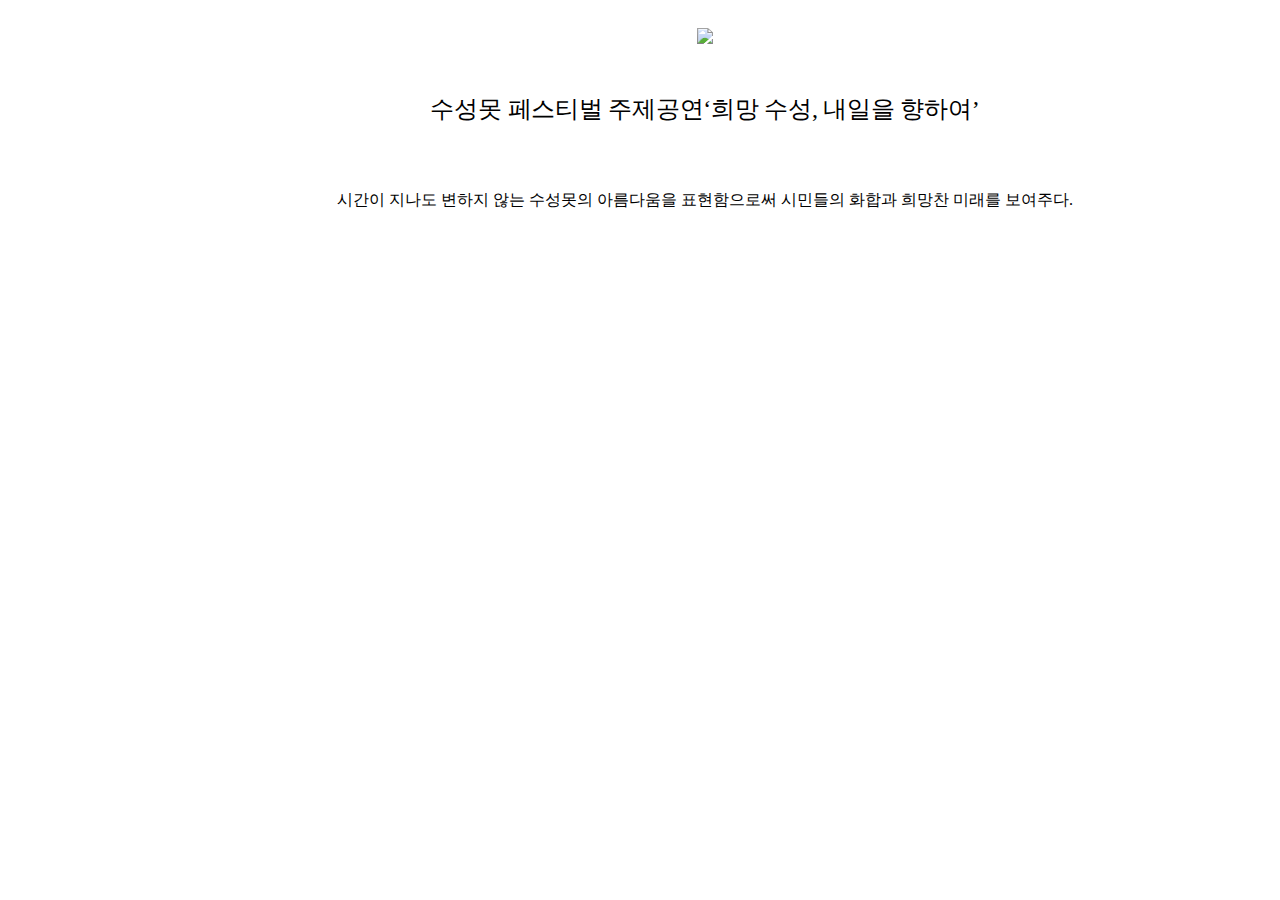
==== is.html @ dafed20f "html 추가" ====
<!DOCTYPE html>
<html lang="ko">
<head>
    <meta charset="UTF-8">
    <meta name="viewport" content="width=device-width, initial-scale=1.0">
    <title>Document</title>

    <link rel="stylesheet" href="css/font.css">
    <link rel="stylesheet" href="css/is.css">
    <link rel="stylesheet" href="css/reset.css">
</head>
<body>
    <div class="frame">
        <img class="program" src="images/performance program.png">
        <p class="div">
            <span class="text-wrapper">수성못 페스티벌 주제공연</span><span class="span">‘희망 수성, 내일을 향하여’</span>
            <p class="p">시간이 지나도 변하지 않는 수성못의 아름다움을 표현함으로써 시민들의 화합과 희망찬 미래를 보여주다.</p>
        </p>
    </div>
</body>
</html>
---- css/font.css ----
@font-face {
  font-family: "Pretendard-Regular";
  src: url("https://fastly.jsdelivr.net/gh/Project-Noonnu/noonfonts_2107@1.1/Pretendard-Regular.woff")
    format("woff");
  font-weight: 400;
  font-style: normal;
}
@font-face {
  font-family: "Pretendard";
  src: url("/fonts/Pretendard-Regular.woff2") format("woff2"),
    url("/fonts/Pretendard-Regular.woff") format("woff");
  font-weight: normal;
  font-style: normal;
}

@font-face {
  font-family: "Pretendard";
  src: url("/fonts/Pretendard-Bold.woff2") format("woff2"),
    url("/fonts/Pretendard-Bold.woff") format("woff");
  font-weight: bold;
  font-style: normal;
}
---- css/is.css ----
.frame {
  position: relative;
  width: 100%;
  display: flex;
  gap: 25px;
  align-items: center;
  flex-direction: column;
  padding: 20px 65px;
}
.frame .program {
    position: relative;
    flex: 0 0 auto;
}

.frame .div {
    font-size: 24px;
    letter-spacing: -0.24px;
}
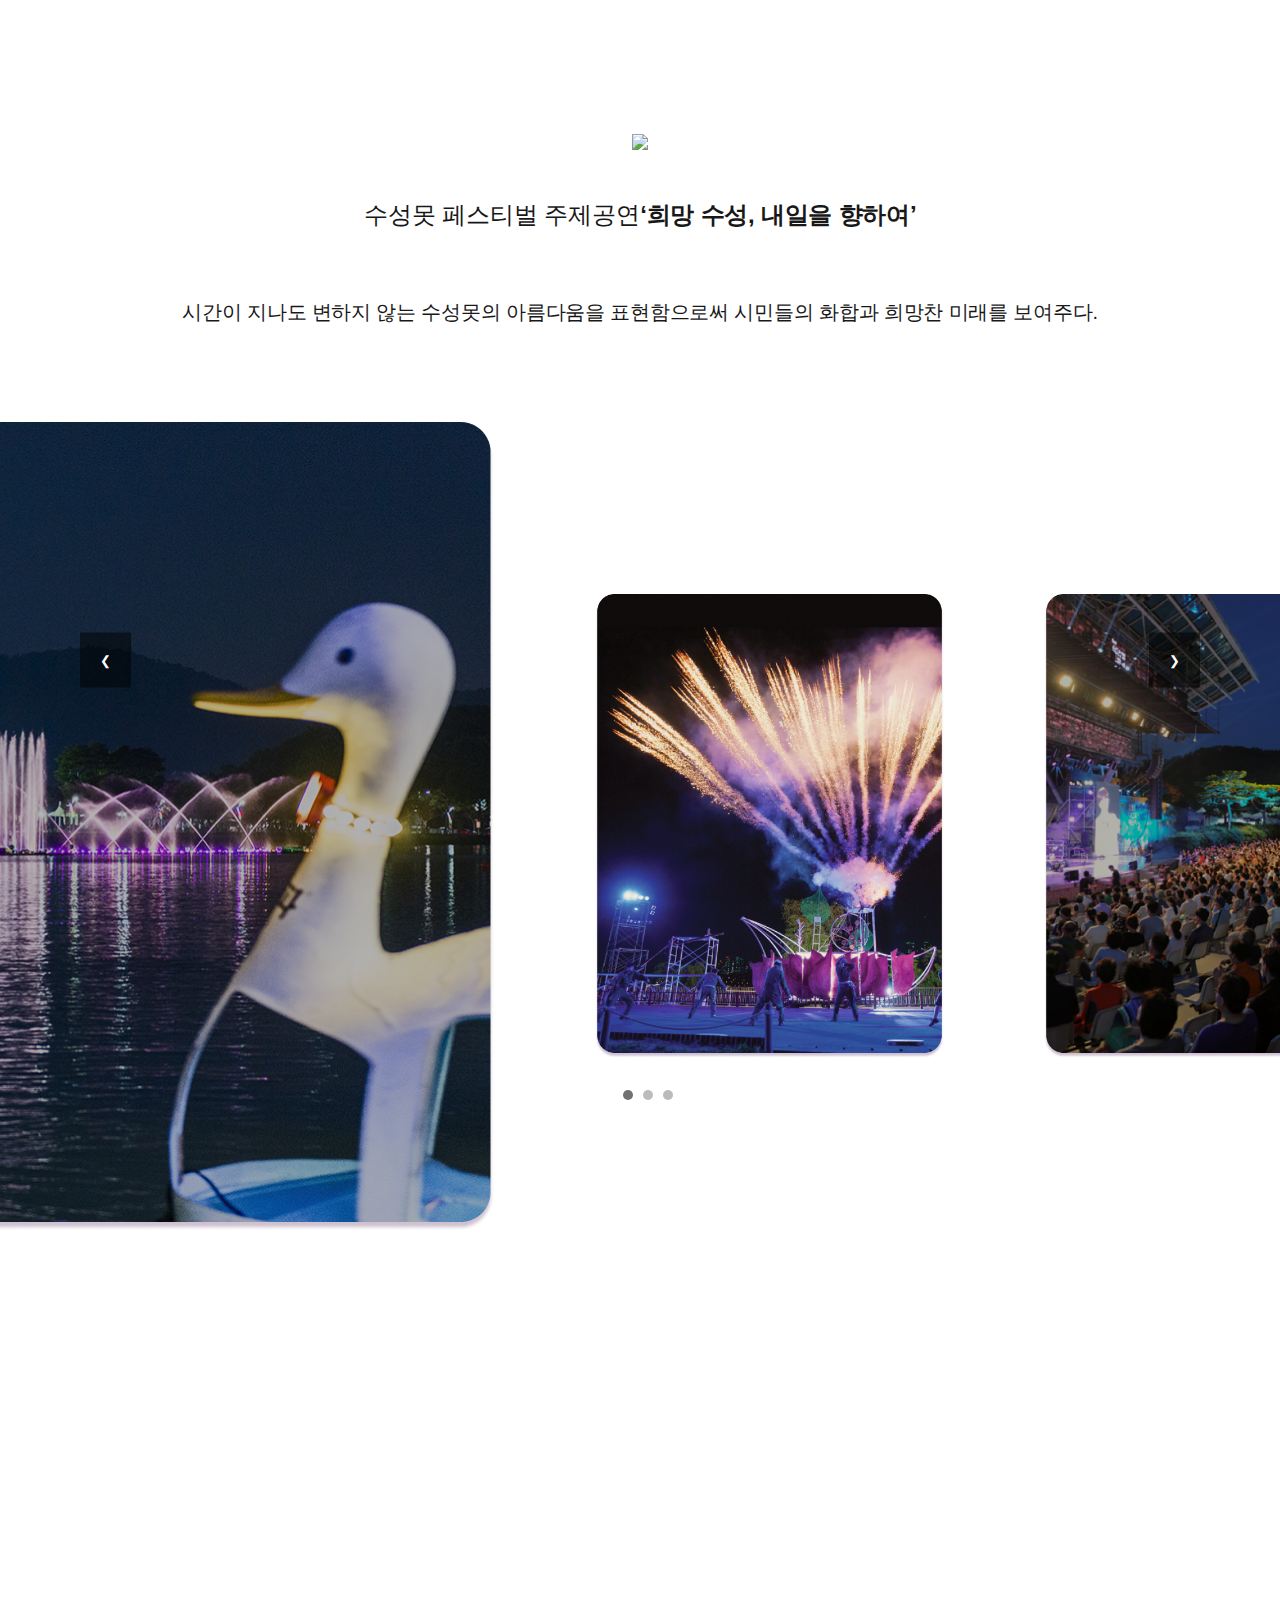
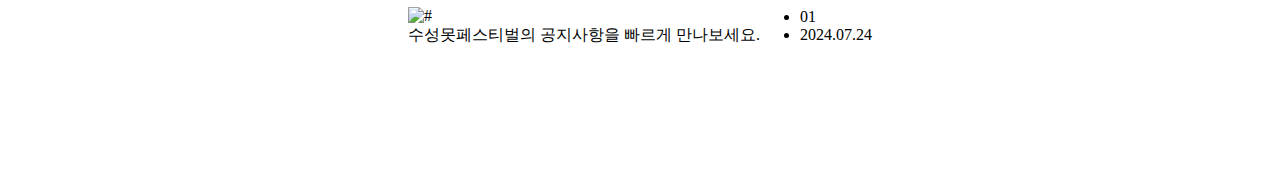
==== commit 43c91c01: "js 추가" ====
--- a/is.html
+++ b/is.html
@@ -4,10 +4,10 @@
     <meta charset="UTF-8">
     <meta name="viewport" content="width=device-width, initial-scale=1.0">
     <title>Document</title>
-
+    <link rel="stylesheet" href="css/reset.css">
     <link rel="stylesheet" href="css/font.css">
     <link rel="stylesheet" href="css/is.css">
-    <link rel="stylesheet" href="css/reset.css">
+    <script src="js/is.js"></script>
 </head>
 <body>
     <div class="frame">
@@ -17,5 +17,32 @@
             <p class="p">시간이 지나도 변하지 않는 수성못의 아름다움을 표현함으로써 시민들의 화합과 희망찬 미래를 보여주다.</p>
         </p>
     </div>
+    <button class="slide-button prev">&#10094;</button>
+    <div class="slide-container">
+        <div class="slide-sub">
+            <a href="#"><img src="images/slide-menu.png" alt="이미지1"></a>
+            <a href="#"><img src="images/slide-menu2.png" alt="이미지2"></a>
+            <a href="#"><img src="images/slide-menu3.png" alt="이미지3"></a>
+        </div>
+    </div>
+    <button class="slide-button next">&#10095;</button>
+    <div class="dots">
+        <span class="dot"></span>
+        <span class="dot"></span>
+        <span class="dot"></span>
+    </div>
+<div class="graph">
+    <div class="notice">
+        <img src="images/Notice.png" alt="#">
+        <div class="tet-not">수성못페스티벌의 공지사항을 빠르게 만나보세요.</div>
+    </div>
+    <div class="not-box">
+        <ul>
+            <li class="tet-not">01</li>
+            <li class="tet-not1">2024.07.24</li>
+        </ul>
+        <div class="tet-not"></div>
+    </div>
+</div>
 </body>
 </html>--- a/css/font.css
+++ b/css/font.css
@@ -20,3 +20,5 @@
   font-weight: bold;
   font-style: normal;
 }
+
+@import url("https://fonts.googleapis.com/css2?family=Nanum+Brush+Script&display=swap");
--- a/css/is.css
+++ b/css/is.css
@@ -1,18 +1,143 @@
+
 .frame {
   position: relative;
   width: 100%;
   display: flex;
+  top: 126px;
   gap: 25px;
   align-items: center;
   flex-direction: column;
-  padding: 20px 65px;
+  text-align: center;
 }
 .frame .program {
     position: relative;
-    flex: 0 0 auto;
+    /* flex: 0 0 auto;/ */
 }
 
 .frame .div {
+    position: relative;
+    font-family: "pretendard-Regular", Helvetica;
     font-size: 24px;
+    font-weight: 400;
+    line-height: normal;
+    color: #181818;
+    text-align: center;
     letter-spacing: -0.24px;
+}
+
+.frame .text-wrapper {
+  letter-spacing: -0.06px;
+}
+
+.frame .span {
+  font-weight: bold;
+}
+
+.frame .p {
+  position: relative;
+  font-family: "pretendard-Regular", Helvetica;
+  font-size: 20px;
+  font-weight: 400;
+  line-height: 25px;
+  color: #181818;
+  text-align: center;
+  letter-spacing: -0.2px;
+}
+
+.slide-container {
+  position: relative;
+  width: 100%;
+  top: 200px;
+  display: flex;
+  justify-content: center;
+  align-items: center;
+}
+
+.slide-sub {
+  width: 100%;
+  height: 700px;
+  top: 170px;
+  display: flex;
+  align-items: center;
+  justify-content: center;
+  transition: transform 0.5s ease-in-out;
+}
+
+.slide-sub a {
+  flex: 0 0 auto;
+  margin: 50px;
+  display: flex;
+  align-items: center;
+}
+
+.slide-sub img {
+  width: 349px;
+  height: 464px;
+  transition: width 0.5s ease-in-out, height 0.5s ease-in-out;
+}
+
+.slide-sub img.middle {
+  width: 608px;
+  height: 809px;
+  z-index: 1;
+}
+
+.slide-button {
+  position: absolute;
+  top: 70%;
+  transform: translateY(-50%);
+  background-color: rgba(0, 0, 0, 0.5);
+  color: white;
+  border: none;
+  padding: 20px;
+  margin: 30px;
+  cursor: pointer;
+  z-index: 10;
+}
+
+.slide-button.prev {
+  left: 50px
+}
+
+.slide-button.next {
+  right: 50px;
+}
+.dots {
+  position: absolute;
+  bottom: -200px;
+  display: flex;
+  justify-content: center;
+  width: 100%;
+}
+
+.dot {
+  height: 10px;
+  width: 10px;
+  margin: 0 5px;
+  background-color: #bbb;
+  border-radius: 50%;
+  display: inline-block;
+  transition: background-color 0.3s ease;
+}
+
+.dot.active {
+  background-color: #717171;
+}
+
+.graph {
+  position: relative;
+  width: 100%;
+  height: 300px;
+  top: 500px;
+  display: flex;
+  align-items: center;
+  justify-content: center;
+}
+
+.notice {
+  position: relative;
+}
+
+.notice .not-box {
+  display: flex;
 }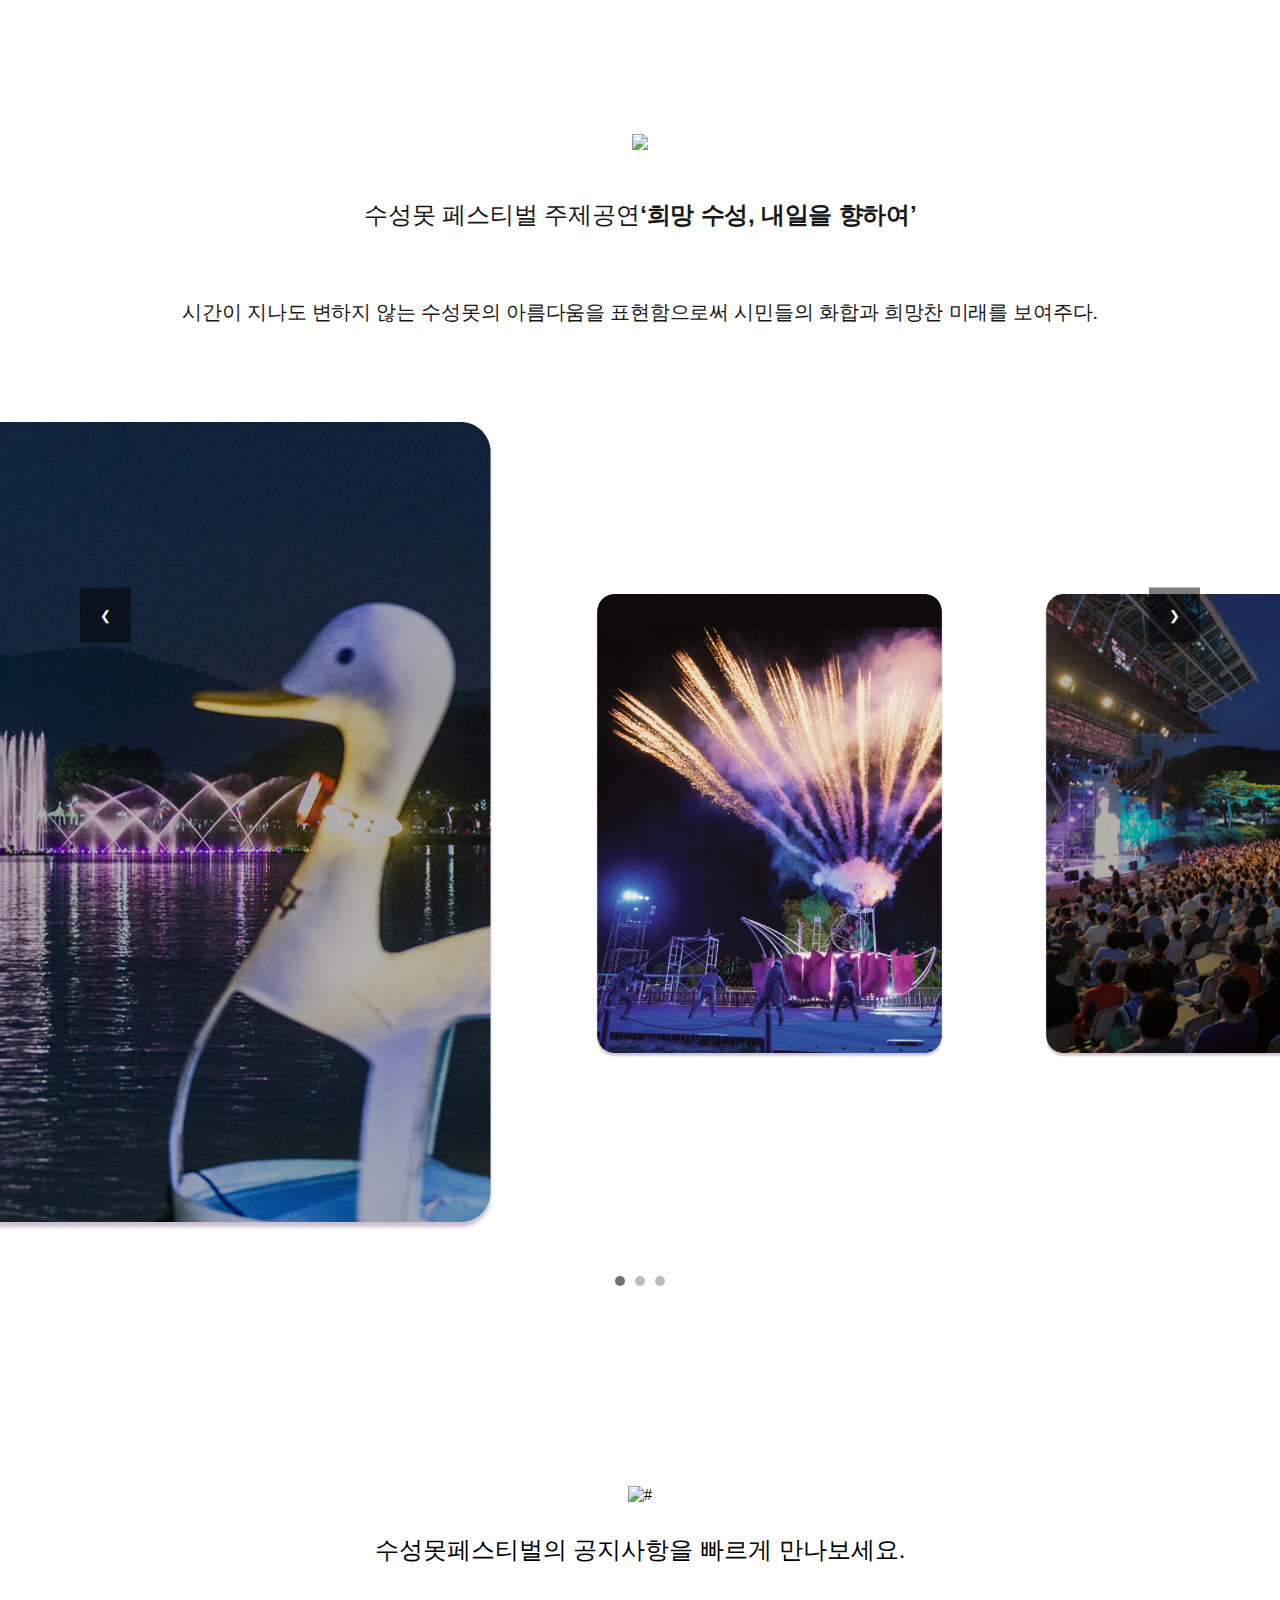
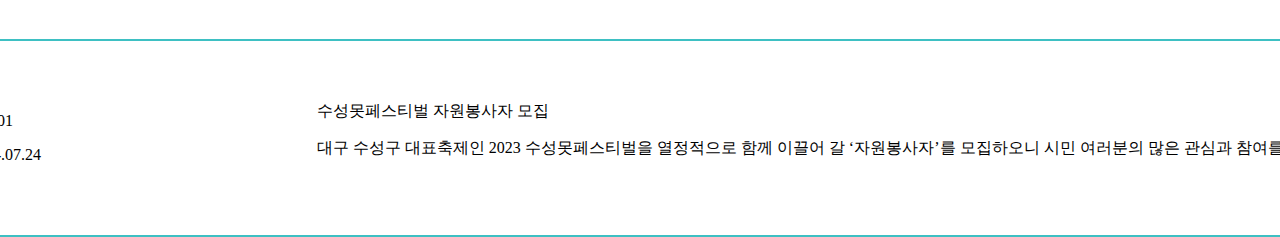
==== commit 04ad4511: "css 추가" ====
--- a/is.html
+++ b/is.html
@@ -32,16 +32,21 @@
         <span class="dot"></span>
     </div>
 <div class="graph">
-    <div class="notice">
-        <img src="images/Notice.png" alt="#">
-        <div class="tet-not">수성못페스티벌의 공지사항을 빠르게 만나보세요.</div>
+    <div class="div">
+        <img  class="notice" src="images/Notice.png" alt="#">
+        <div class="tnt-wr">수성못페스티벌의 공지사항을 빠르게 만나보세요.</div>
     </div>
     <div class="not-box">
-        <ul>
-            <li class="tet-not">01</li>
-            <li class="tet-not1">2024.07.24</li>
-        </ul>
-        <div class="tet-not"></div>
+        <div class="not-boxs">
+        <div class="txt-a">01</div>
+        <div class="txt-b">2024.07.24</div>
+    </div>
+        <div class="tet-not">
+          <div class="div-4">
+            <div class="text-wra">수성못페스티벌 자원봉사자 모집</div>
+            <p class="tex-p">대구 수성구 대표축제인 2023 수성못페스티벌을 열정적으로 함께 이끌어 갈 ‘자원봉사자’를 모집하오니 시민 여러분의 많은 관심과 참여를 바랍니다.</p>
+          </div>
+        </div>
     </div>
 </div>
 </body>
--- a/css/is.css
+++ b/css/is.css
@@ -1,9 +1,9 @@
 
 .frame {
   position: relative;
+  top: 126px;
   width: 100%;
   display: flex;
-  top: 126px;
   gap: 25px;
   align-items: center;
   flex-direction: column;
@@ -46,17 +46,17 @@
 
 .slide-container {
   position: relative;
+  top: 200px;
   width: 100%;
-  top: 200px;
   display: flex;
+  align-items: center;
   justify-content: center;
-  align-items: center;
 }
 
 .slide-sub {
+  top: 170px;
   width: 100%;
   height: 700px;
-  top: 170px;
   display: flex;
   align-items: center;
   justify-content: center;
@@ -64,10 +64,10 @@
 }
 
 .slide-sub a {
+  display: flex;
+  align-items: center;
   flex: 0 0 auto;
   margin: 50px;
-  display: flex;
-  align-items: center;
 }
 
 .slide-sub img {
@@ -84,15 +84,15 @@
 
 .slide-button {
   position: absolute;
-  top: 70%;
-  transform: translateY(-50%);
+  top: 65%;
+  margin: 30px;
+  padding: 20px;
+  border: none;
+  z-index: 10;
   background-color: rgba(0, 0, 0, 0.5);
   color: white;
-  border: none;
-  padding: 20px;
-  margin: 30px;
   cursor: pointer;
-  z-index: 10;
+  transform: translateY(-50%);
 }
 
 .slide-button.prev {
@@ -103,21 +103,22 @@
   right: 50px;
 }
 .dots {
-  position: absolute;
-  bottom: -200px;
+  position: relative;
+  bottom: 0;
+  width: 100%;
   display: flex;
   justify-content: center;
-  width: 100%;
+  margin-top: 300px;
 }
 
 .dot {
+  width: 10px;
   height: 10px;
-  width: 10px;
+  display: inline-block;
   margin: 0 5px;
   background-color: #bbb;
+  transition: background-color 0.3s ease;
   border-radius: 50%;
-  display: inline-block;
-  transition: background-color 0.3s ease;
 }
 
 .dot.active {
@@ -125,19 +126,57 @@
 }
 
 .graph {
+ position:relative;
+}
+
+.graph .div {
   position: relative;
   width: 100%;
-  height: 300px;
-  top: 500px;
+  display: flex;
+  gap: 30px;
+  align-items: center;
+  flex-direction: column;
+  margin-top: 200px;
+}
+
+.graph .notice {
+  position: relative;
   display: flex;
   align-items: center;
   justify-content: center;
 }
-
-.notice {
-  position: relative;
+.graph > .div > .tnt-wr {
+  display: flex;
+  align-items: center;
+  justify-content: center;
+  font-family: "pretendard-Regular", Helvetica;
+  font-size: 24px;
+  font-weight: 400;
 }
 
-.notice .not-box {
+.not-box {
+  position: absolute;
   display: flex;
+  align-items: center;
+  width: 1400px;
+  height: 100px;
+  top: 153px;
+  justify-content: space-between;
+  padding: 47px 19px 47px 50px;
+  border-top-width: 2px;
+  border-top-style: solid;
+  border-width: 2px;
+  border-bottom-style: solid;
+  border-color: #3ec0c3;
+  left: 50%; 
+  transform: translateX(-50%);
+ } 
+
+.not-boxs {
+  display: flex;
+  flex-direction: column;
+  width: 99px;
+  align-items: center;
+  gap: 16px;
+  position: relative;
 }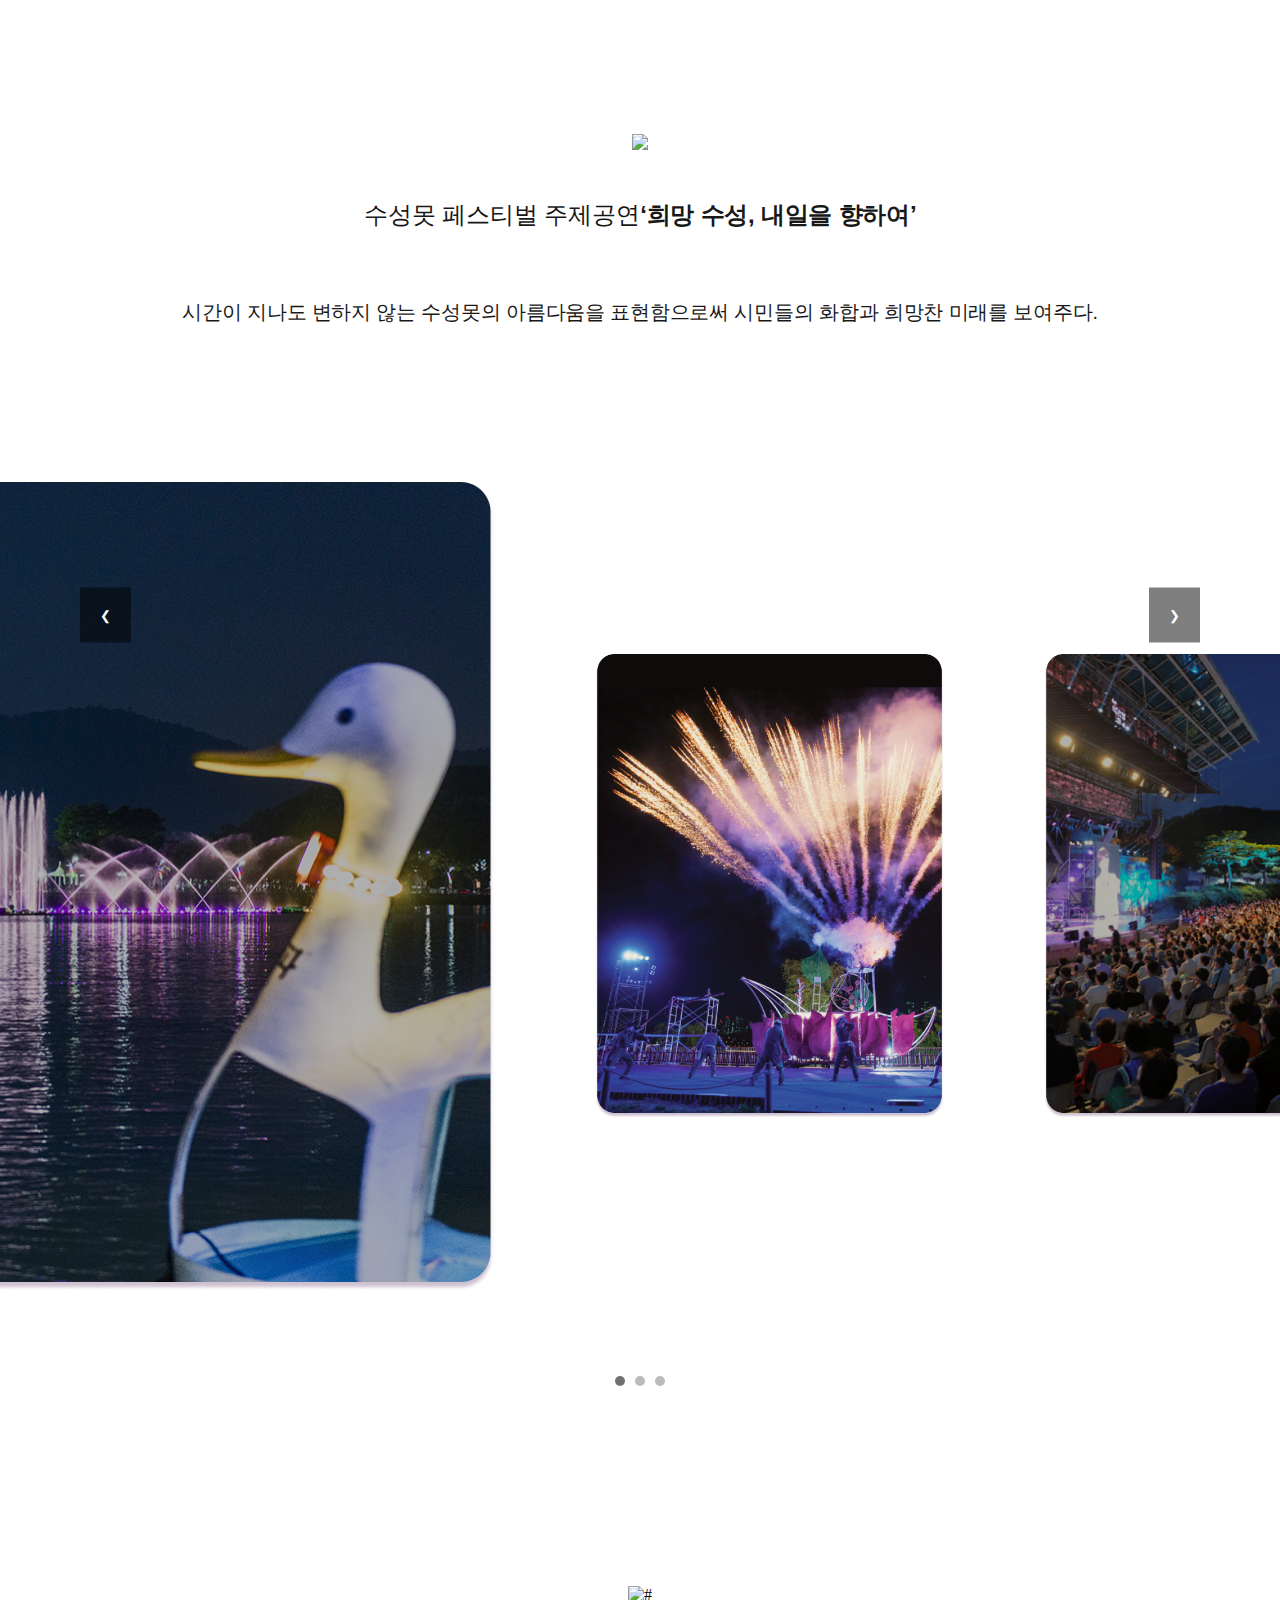
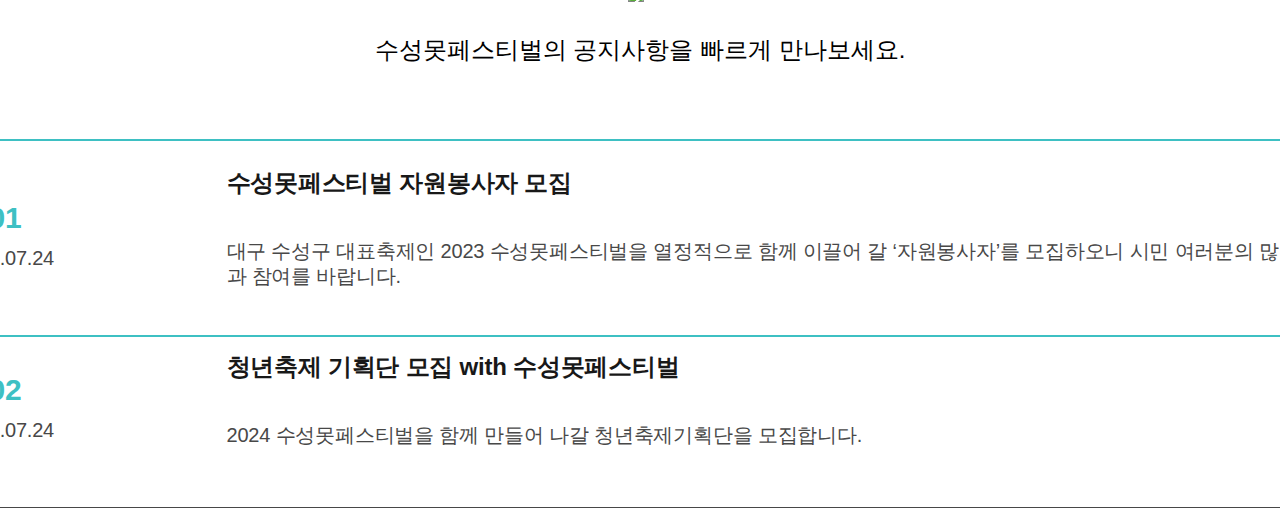
==== commit 632a6afb: "html 완성" ====
--- a/is.html
+++ b/is.html
@@ -42,11 +42,18 @@
         <div class="txt-b">2024.07.24</div>
     </div>
         <div class="tet-not">
-          <div class="div-4">
             <div class="text-wra">수성못페스티벌 자원봉사자 모집</div>
             <p class="tex-p">대구 수성구 대표축제인 2023 수성못페스티벌을 열정적으로 함께 이끌어 갈 ‘자원봉사자’를 모집하오니 시민 여러분의 많은 관심과 참여를 바랍니다.</p>
-          </div>
         </div>
+    </div>
+    <div class="not-boxb">
+        <div class="not-boxs">
+            <div class="txt-a">02</div>
+            <div class="txt-b">2024.07.24</div>
+    </div>
+    <div class="tet-not">
+        <div class="text-wra">청년축제 기획단 모집 with 수성못페스티벌</div>
+        <p class="tex-p">2024 수성못페스티벌을 함께 만들어 나갈 청년축제기획단을 모집합니다.</p>
     </div>
 </div>
 </body>
--- a/css/is.css
+++ b/css/is.css
@@ -46,7 +46,7 @@
 
 .slide-container {
   position: relative;
-  top: 200px;
+  top: 260px;
   width: 100%;
   display: flex;
   align-items: center;
@@ -95,6 +95,7 @@
   transform: translateY(-50%);
 }
 
+
 .slide-button.prev {
   left: 50px
 }
@@ -108,7 +109,7 @@
   width: 100%;
   display: flex;
   justify-content: center;
-  margin-top: 300px;
+  margin-top: 400px;
 }
 
 .dot {
@@ -156,27 +157,100 @@
 
 .not-box {
   position: absolute;
-  display: flex;
-  align-items: center;
+  top: 153px;
+  left: 50%;
   width: 1400px;
   height: 100px;
-  top: 153px;
+  display: flex;
+  align-items: center;
   justify-content: space-between;
   padding: 47px 19px 47px 50px;
+  border-color: #3ec0c3;
   border-top-width: 2px;
   border-top-style: solid;
-  border-width: 2px;
   border-bottom-style: solid;
-  border-color: #3ec0c3;
-  left: 50%; 
+  border-width: 2px; 
   transform: translateX(-50%);
  } 
 
 .not-boxs {
-  display: flex;
-  flex-direction: column;
+  position: relative;
   width: 99px;
-  align-items: center;
+  display: flex;
   gap: 16px;
-  position: relative;
+  align-items: center;
+  flex-direction: column;
+}
+
+.not-boxs > .txt-a{
+  position: relative;
+  align-self: stretch;
+  margin-top: -1px;
+  font-family: "pretendard-Regular", Helvetica;
+  font-size: 30px;
+  font-weight: 600;
+  line-height: 25px;
+  color: #3ec0c3;
+  text-align: center;
+  letter-spacing: -0.2px;
+}
+
+.not-boxs .txt-b{
+  position: relative;
+  align-self: stretch;
+  font-family: "pretendard-Regular", Helvetica;
+  font-size: 20px;
+  font-weight: 400;
+  line-height: 25px;
+  color: #484848;
+  text-align: center;
+  letter-spacing: -0.2px;
+}
+.tet-not{
+  position: relative;
+  width: 1129px;
+  display: flex;
+  gap: 20px;
+  align-items: flex-start;
+  flex-direction: column;
+}
+
+.tet-not .text-wra{
+  position: relative;
+  align-self: stretch;
+  margin-top: -1px;
+  font-family: "pretendard-Regular", Helvetica;
+  font-size: 24px;
+  font-weight: 600;
+  line-height: normal;
+  color: #181818;
+  letter-spacing: -0.24px;
+}
+
+.tet-not .tex-p {
+  position: relative;
+  align-self: stretch;
+  font-family: "pretendard-Regular", Helvetica;
+  font-weight: 400;
+  align-self: stretch;
+  line-height: 25px;
+  font-size: 20px;
+  color: #484848;
+  letter-spacing: -0.2px;
+}
+.not-boxb{
+  position: absolute;
+  width: 1400px;
+  height: 100px;
+  display: flex;
+  gap: 75px;
+  top: 327px;
+  padding: 47px 19px 47px 50px;
+  border-bottom-width: 1px;
+  border-color: #484848;
+  border-bottom-style: solid;
+  align-items: center;
+  justify-content: space-between;
+  left: 50%;
+  transform: translateX(-50%);
 }